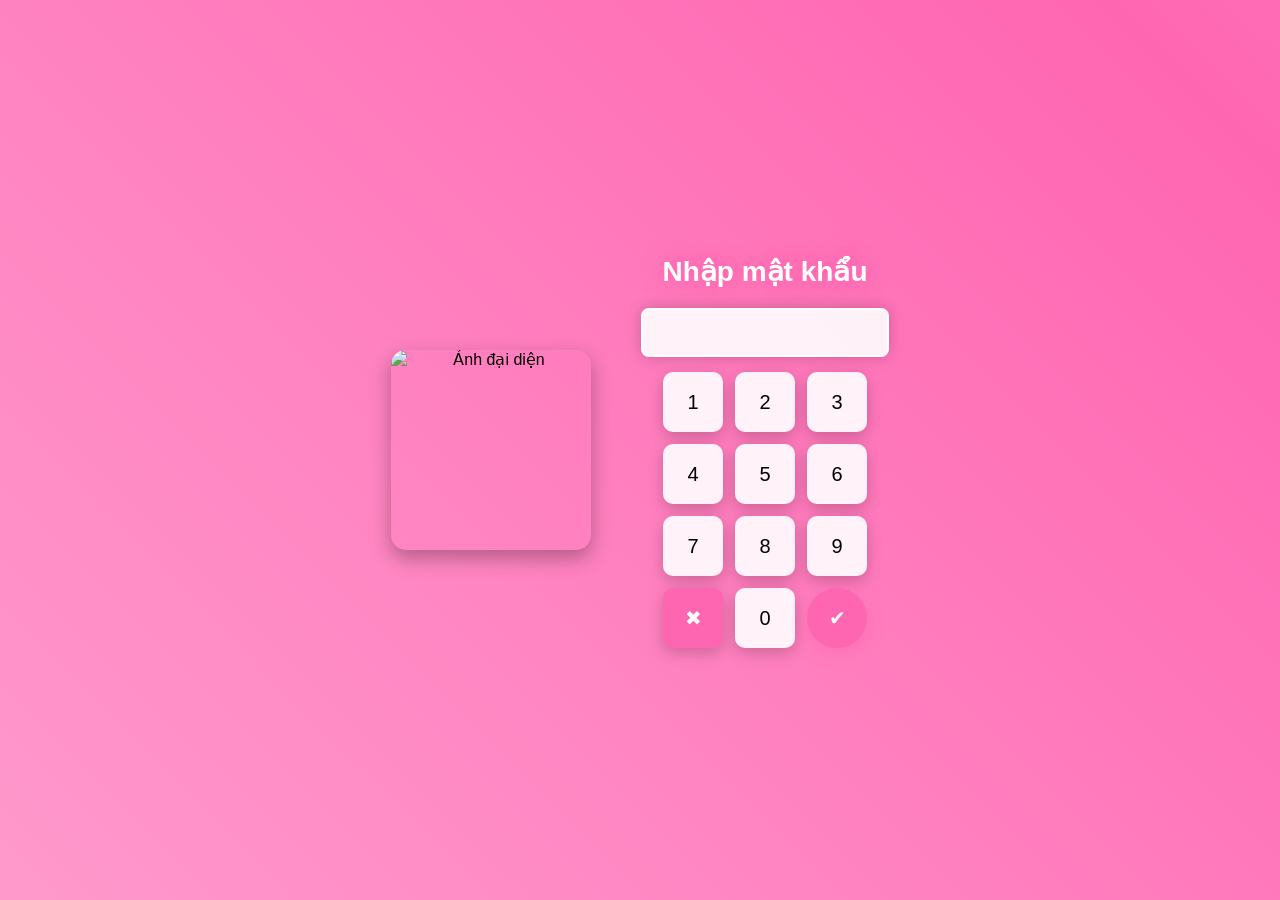
==== index.html @ f803abf9 "Add files via upload" ====
<!DOCTYPE html>
<html lang="vi">
<head>
  <meta charset="UTF-8" />
  <meta name="viewport" content="width=device-width, initial-scale=1.0" />
  <title>Nhập Mật Khẩu</title>
  <link rel="stylesheet" href="styles.css" />
  <script src="script.js" defer></script>
</head>
<body>
  <div class="lock-screen">
   <form class="password-form" id="passwordForm">
  <img src="images/avatar.jpg" alt="Ảnh đại diện" class="password-form__avatar" />

  <div class="password-form__main">
    <h1 class="password-form__title">Nhập mật khẩu</h1>

    <div class="password-form__input-wrapper">
      <label for="passwordInput" class="sr-only">Mật khẩu</label>
      <input type="number" id="passwordInput" class="password-form__input" readonly />
    </div>

    <div class="keypad" id="keypad">
      <button type="button" class="keypad__button" data-value="1">1</button>
      <button type="button" class="keypad__button" data-value="2">2</button>
      <button type="button" class="keypad__button" data-value="3">3</button>
      <button type="button" class="keypad__button" data-value="4">4</button>
      <button type="button" class="keypad__button" data-value="5">5</button>
      <button type="button" class="keypad__button" data-value="6">6</button>
      <button type="button" class="keypad__button" data-value="7">7</button>
      <button type="button" class="keypad__button" data-value="8">8</button>
      <button type="button" class="keypad__button" data-value="9">9</button>
      <button type="button" class="keypad__button keypad__button--clear" data-action="clear">✖</button>
      <button type="button" class="keypad__button" data-value="0">0</button>
      <button type="submit" class="keypad__button keypad__button--submit" data-action="submit">✔</button>
    </div>
  </div>
</form>
  </div>
</body>
</html>
---- styles.css ----
:root {
  --pink-glow-1: rgba(255, 102, 178, 0.8);
  --pink-glow-2: rgba(255, 102, 178, 0.5);
  --pink-strong: #ff66b2;
  --bg-white-trans: rgba(255, 255, 255, 0.9);
}

body {
  margin: 0;
  font-family: Arial, sans-serif;
  background: linear-gradient(45deg, #ff99cc, #ff66b2, #ffb3d9, #ffe6f0);
  background-size: 400%;
  display: flex;
  justify-content: center;
  align-items: center;
  min-height: 100vh;
  overflow: hidden;
  animation: gradientBG 12s ease infinite;
}

.lock-screen {
  width: 100%;
  height: 100%;
  display: flex;
  justify-content: center;
  align-items: center;
  padding: 20px;
  box-sizing: border-box;
}

.password-form {
  display: flex;
  flex-direction: row;
  align-items: center;
  justify-content: center;
  gap: 50px;
  text-align: center;
}

.password-form__main {
  display: flex;
  flex-direction: column;
  align-items: center;
}

.password-form__title {
  color: #fff;
  font-size: 28px;
  font-weight: bold;
  margin-bottom: 20px;
  text-shadow: 0 0 10px var(--pink-glow-1), 0 0 20px var(--pink-glow-2);
  animation: glowText 2s ease-in-out infinite;
}

.password-form__avatar {
  width: 200px;
  height: 200px;
  border-radius: 15px;
  box-shadow: 0 8px 20px rgba(0, 0, 0, 0.3);
  transition: transform 0.3s ease, box-shadow 0.3s ease;
  object-fit: cover;
  animation: bounceAvatar 3s ease-in-out infinite;
}

.password-form__avatar:hover {
  transform: scale(1.1) rotate(5deg);
  box-shadow: 0 0 30px rgba(255, 102, 178, 0.7);
}

.password-form__input {
  width: 220px;
  padding: 12px;
  font-size: 18px;
  letter-spacing: 0.2em;
  margin-bottom: 15px;
  border: 2px solid #fff;
  border-radius: 8px;
  text-align: center;
  background-color: var(--bg-white-trans);
  transition: all 0.3s ease;
  box-shadow: 0 0 15px rgba(0, 0, 0, 0.2);
}

.password-form__input.incorrect {
  border-color: #f44336;
  animation: shake 0.5s ease;
}

.password-form__input.correct {
  border-color: #4CAF50;
  animation: pulseInput 1.5s ease-in-out infinite;
}

.keypad {
  display: grid;
  grid-template-columns: repeat(3, 1fr);
  gap: 12px;
  margin-bottom: 15px;
}

.keypad__button {
  width: 60px;
  height: 60px;
  font-size: 20px;
  border: none;
  background-color: var(--bg-white-trans);
  border-radius: 10px;
  cursor: pointer;
  box-shadow: 0 5px 15px rgba(0, 0, 0, 0.2);
  transition: all 0.2s ease;
}

.keypad__button:hover {
  background-color: var(--pink-strong);
  color: white;
  transform: translateY(-3px);
  box-shadow: 0 8px 20px rgba(255, 102, 178, 0.5);
}

.keypad__button:active {
  transform: translateY(0);
  box-shadow: 0 3px 10px rgba(0, 0, 0, 0.2);
}

.keypad__button--clear {
  background-color: var(--pink-strong);
  color: white;
  grid-column: 1;
}

.keypad__button[data-value="0"] {
  grid-column: 2;
}

.keypad__button--submit {
  background-color: var(--pink-strong);
  color: white;
  border-radius: 50%;
  box-shadow: 0 5px 15px rgba(255, 102, 178, 0.5);
  animation: glowSubmit 2s ease-in-out infinite;
  grid-column: 3;
}

.keypad__button--submit:hover {
  transform: scale(1.2) rotate(10deg);
  box-shadow: 0 0 30px rgba(255, 102, 178, 0.8);
}

.keypad__button--submit:active {
  transform: scale(0.95);
}

@keyframes gradientBG {
  0% { background-position: 0% 50%; }
  50% { background-position: 100% 50%; }
  100% { background-position: 0% 50%; }
}

@keyframes glowText {
  0%, 100% { text-shadow: 0 0 10px var(--pink-glow-1), 0 0 20px var(--pink-glow-2); }
  50% { text-shadow: 0 0 20px rgba(255, 102, 178, 1), 0 0 30px rgba(255, 102, 178, 0.7); }
}

@keyframes bounceAvatar {
  0%, 100% { transform: translateY(0); }
  50% { transform: translateY(-10px); }
}

@keyframes pulseInput {
  0%, 100% { box-shadow: 0 0 20px rgba(255, 102, 178, 0.8); border-color: #4CAF50;}
  50% { box-shadow: 0 0 30px rgba(255, 102, 178, 1); border-color: #4CAF50;}
}

@keyframes shake {
  0%, 100% { transform: translateX(0); }
  10%, 30%, 50%, 70%, 90% { transform: translateX(-5px); }
  20%, 40%, 60%, 80% { transform: translateX(5px); }
}

@keyframes glowSubmit {
  0%, 100% { box-shadow: 0 0 15px rgba(255, 102, 178, 0.5); }
  50% { box-shadow: 0 0 25px rgba(255, 102, 178, 0.9); }
}

.heart-particle {
  position: absolute;
  top: -20px;
  width: 20px;
  height: 20px;
  clip-path: path('M10 3.22l-.61-.6C7.4 1.13 4.26 1.77 3 3.84 1.27 6.46 2.07 10.29 5.5 13.56l4.5 4.5 4.5-4.5c3.43-3.27 4.23-7.1 2.5-9.72-1.26-2.07-4.4-2.71-6.39-1.22l-.61.6z');
  animation-name: floatHeart;
  animation-timing-function: linear;
  animation-iteration-count: infinite;
  opacity: 0.8;
  z-index: -1;
}

@keyframes floatHeart {
  from {
    transform: translateY(0) rotate(0deg);
    opacity: 0.8;
  }
  to {
    transform: translateY(105vh) rotate(360deg);
    opacity: 0;
  }
}

@media (max-width: 768px) {
  .password-form {
    flex-direction: column;
    gap: 20px;
  }

  .password-form__avatar {
    width: 150px;
    height: 150px;
  }

  .password-form__title {
    font-size: 24px;
    margin-bottom: 10px;
  }

  .password-form__input {
    width: 200px;
  }

  .keypad {
    gap: 10px;
  }

  .keypad__button {
    width: 55px;
    height: 55px;
    font-size: 18px;
  }
}

.sr-only {
  position: absolute;
  width: 1px;
  height: 1px;
  padding: 0;
  margin: -1px;
  overflow: hidden;
  clip: rect(0, 0, 0, 0);
  white-space: nowrap;
  border: 0;
}
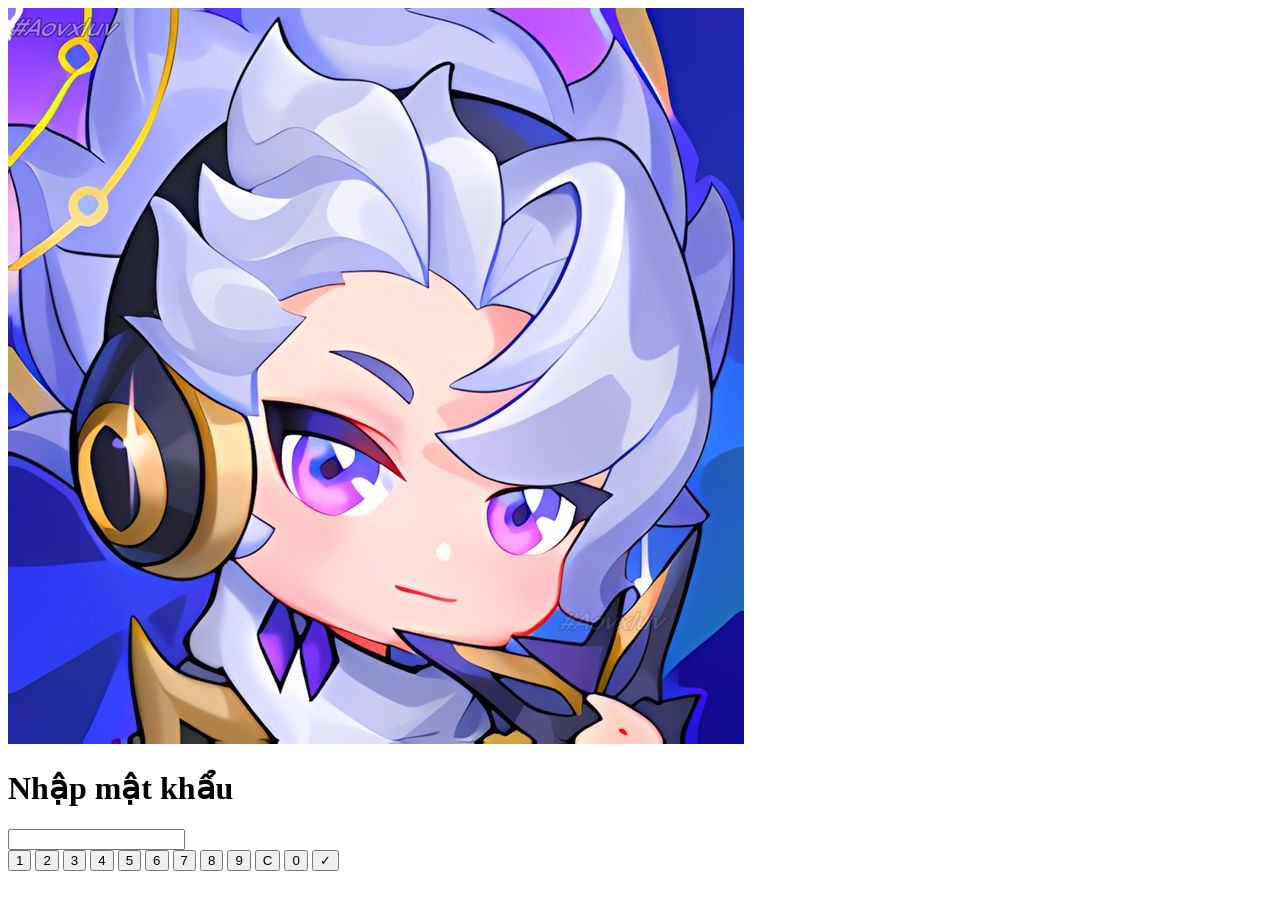
==== commit f847dabd: "Update index.html" ====
--- a/index.html
+++ b/index.html
@@ -2,40 +2,36 @@
 <html lang="vi">
 <head>
   <meta charset="UTF-8" />
-  <meta name="viewport" content="width=device-width, initial-scale=1.0" />
+  <meta name="viewport" content="width=device-width, initial-scale=1.0, maximum-scale=1.0, user-scalable=no" />
   <title>Nhập Mật Khẩu</title>
-  <link rel="stylesheet" href="styles.css" />
+  <link rel=\"stylesheet\" href="styles.css" />
   <script src="script.js" defer></script>
 </head>
 <body>
   <div class="lock-screen">
-   <form class="password-form" id="passwordForm">
-  <img src="images/avatar.jpg" alt="Ảnh đại diện" class="password-form__avatar" />
-
-  <div class="password-form__main">
-    <h1 class="password-form__title">Nhập mật khẩu</h1>
-
-    <div class="password-form__input-wrapper">
-      <label for="passwordInput" class="sr-only">Mật khẩu</label>
-      <input type="number" id="passwordInput" class="password-form__input" readonly />
-    </div>
-
-    <div class="keypad" id="keypad">
-      <button type="button" class="keypad__button" data-value="1">1</button>
-      <button type="button" class="keypad__button" data-value="2">2</button>
-      <button type="button" class="keypad__button" data-value="3">3</button>
-      <button type="button" class="keypad__button" data-value="4">4</button>
-      <button type="button" class="keypad__button" data-value="5">5</button>
-      <button type="button" class="keypad__button" data-value="6">6</button>
-      <button type="button" class="keypad__button" data-value="7">7</button>
-      <button type="button" class="keypad__button" data-value="8">8</button>
-      <button type="button" class="keypad__button" data-value="9">9</button>
-      <button type="button" class="keypad__button keypad__button--clear" data-action="clear">✖</button>
-      <button type="button" class="keypad__button" data-value="0">0</button>
-      <button type="submit" class="keypad__button keypad__button--submit" data-action="submit">✔</button>
-    </div>
-  </div>
-</form>
+    <form class="password-form" id="passwordForm">
+      <img src="images/avatar.jpg" alt="Ảnh đại diện" class="password-form__avatar" />
+      <div class="password-form__main">
+        <h1 class="password-form__title">Nhập mật khẩu</h1>
+        <div class="password-form__input-wrapper">
+          <input type="password" id="passwordInput" class="password-form__input" readonly />
+        </div>
+        <div class="keypad" id="keypad">
+          <button type="button" class="keypad__button" data-value="1">1</button>
+          <button type="button" class="keypad__button" data-value="2">2</button>
+          <button type="button" class="keypad__button" data-value="3">3</button>
+          <button type="button" class="keypad__button" data-value="4">4</button>
+          <button type="button" class="keypad__button" data-value="5">5</button>
+          <button type="button" class="keypad__button" data-value="6">6</button>
+          <button type="button" class="keypad__button" data-value="7">7</button>
+          <button type="button" class="keypad__button" data-value="8">8</button>
+          <button type="button" class="keypad__button" data-value="9">9</button>
+          <button type="button" class="keypad__button" data-action="clear">C</button>
+          <button type="button" class="keypad__button" data-value="0">0</button>
+          <button type="button" class="keypad__button" data-action="submit">✓</button>
+        </div>
+      </div>
+    </form>
   </div>
 </body>
 </html>
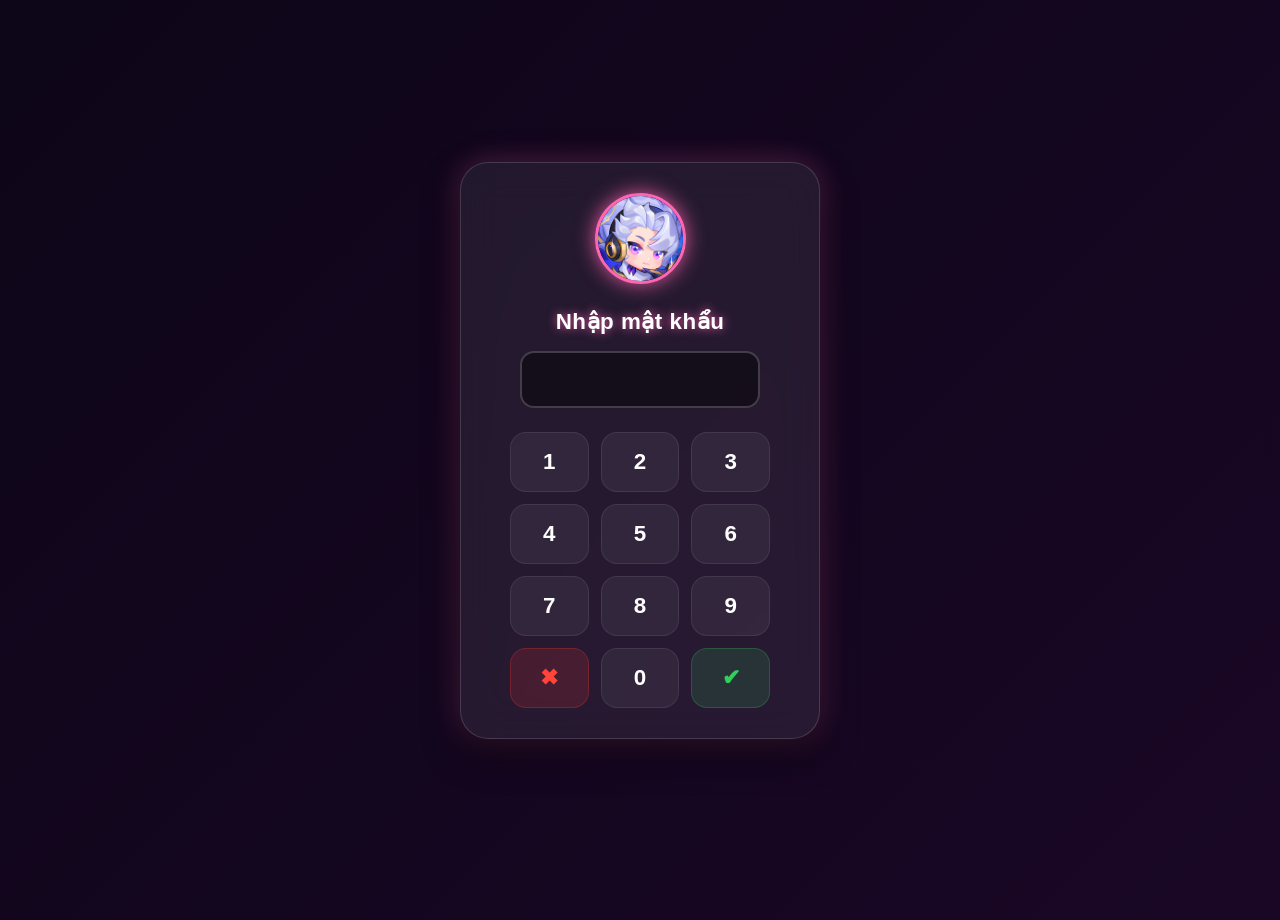
==== commit 7675d9a1: "Update index.html" ====
--- a/index.html
+++ b/index.html
@@ -2,20 +2,24 @@
 <html lang="vi">
 <head>
   <meta charset="UTF-8" />
-  <meta name="viewport" content="width=device-width, initial-scale=1.0, maximum-scale=1.0, user-scalable=no" />
+  <meta name="viewport" content="width=device-width, initial-scale=1.0" />
   <title>Nhập Mật Khẩu</title>
-  <link rel=\"stylesheet\" href="styles.css" />
+  <link rel="stylesheet" href="styles.css" />
   <script src="script.js" defer></script>
 </head>
 <body>
   <div class="lock-screen">
     <form class="password-form" id="passwordForm">
       <img src="images/avatar.jpg" alt="Ảnh đại diện" class="password-form__avatar" />
+
       <div class="password-form__main">
         <h1 class="password-form__title">Nhập mật khẩu</h1>
+
         <div class="password-form__input-wrapper">
-          <input type="password" id="passwordInput" class="password-form__input" readonly />
+          <label for="passwordInput" class="sr-only">Mật khẩu</label>
+          <input type="number" id="passwordInput" class="password-form__input" readonly />
         </div>
+
         <div class="keypad" id="keypad">
           <button type="button" class="keypad__button" data-value="1">1</button>
           <button type="button" class="keypad__button" data-value="2">2</button>
@@ -26,9 +30,9 @@
           <button type="button" class="keypad__button" data-value="7">7</button>
           <button type="button" class="keypad__button" data-value="8">8</button>
           <button type="button" class="keypad__button" data-value="9">9</button>
-          <button type="button" class="keypad__button" data-action="clear">C</button>
+          <button type="button" class="keypad__button keypad__button--clear" data-action="clear">✖</button>
           <button type="button" class="keypad__button" data-value="0">0</button>
-          <button type="button" class="keypad__button" data-action="submit">✓</button>
+          <button type="submit" class="keypad__button keypad__button--submit" data-action="submit">✔</button>
         </div>
       </div>
     </form>
--- a/styles.css
+++ b/styles.css
@@ -1,240 +1,230 @@
 :root {
-  --pink-glow-1: rgba(255, 102, 178, 0.8);
-  --pink-glow-2: rgba(255, 102, 178, 0.5);
+  --pink-glow-1: rgba(255, 102, 178, 0.85);
+  --pink-glow-2: rgba(255, 102, 178, 0.3);
   --pink-strong: #ff66b2;
-  --bg-white-trans: rgba(255, 255, 255, 0.9);
-}
-
+  --bg-glass: rgba(255, 255, 255, 0.08); /* Lớp kính mờ cao cấp */
+  --border-glass: rgba(255, 255, 255, 0.15);
+}
+
+/* Đặt lại toàn bộ cấu trúc nền */
 body {
   margin: 0;
-  font-family: Arial, sans-serif;
-  background: linear-gradient(45deg, #ff99cc, #ff66b2, #ffb3d9, #ffe6f0);
-  background-size: 400%;
+  padding: 0;
+  font-family: -apple-system, BlinkMacSystemFont, 'Segoe UI', Roboto, Helvetica, Arial, sans-serif;
+  background: linear-gradient(135deg, #0d0518, #260933, #050b1e); /* Nền tối sâu làm nổi bật Neon */
+  background-size: 400% 400%;
   display: flex;
   justify-content: center;
   align-items: center;
   min-height: 100vh;
   overflow: hidden;
-  animation: gradientBG 12s ease infinite;
-}
-
+  position: relative;
+  animation: premiumGradient 15s ease infinite;
+}
+
+@keyframes premiumGradient {
+  0% { background-position: 0% 50%; }
+  50% { background-position: 100% 50%; }
+  100% { background-position: 0% 50%; }
+}
+
+/* Khung bọc ngoài */
 .lock-screen {
   width: 100%;
-  height: 100%;
-  display: flex;
-  justify-content: center;
-  align-items: center;
-  padding: 20px;
+  display: flex;
+  justify-content: center;
+  align-items: center;
+  padding: 16px;
   box-sizing: border-box;
-}
-
+  z-index: 2;
+}
+
+/* FORM CHÍNH: Tối ưu hàng dọc chuẩn Mobile, không lo vỡ khung */
 .password-form {
-  display: flex;
-  flex-direction: row;
-  align-items: center;
-  justify-content: center;
-  gap: 50px;
+  background: var(--bg-glass);
+  backdrop-filter: blur(20px);
+  -webkit-backdrop-filter: blur(20px);
+  border: 1px solid var(--border-glass);
+  padding: 30px 24px;
+  border-radius: 28px;
+  display: flex;
+  flex-direction: column; /* Đổi sang hàng dọc để dồn mọi thứ gọn gàng */
+  align-items: center;
+  justify-content: center;
+  gap: 24px;
+  width: 100%;
+  max-width: 360px; /* Giới hạn vừa vặn màn hình điện thoại nhỏ nhất */
+  box-shadow: 0 15px 35px rgba(0, 0, 0, 0.5), 0 0 30px var(--pink-glow-2);
+  box-sizing: border-box;
+}
+
+/* Ảnh đại diện Avatar */
+.password-form__avatar {
+  width: 85px;
+  height: 85px;
+  border-radius: 50%;
+  object-fit: cover;
+  border: 3px solid var(--pink-strong);
+  box-shadow: 0 0 20px var(--pink-glow-1);
+}
+
+.password-form__main {
+  width: 100%;
+  display: flex;
+  flex-direction: column;
+  align-items: center;
+  gap: 16px;
+}
+
+.password-form__title {
+  color: #ffffff;
+  font-size: 1.4rem;
+  margin: 0;
+  font-weight: 600;
+  letter-spacing: 0.5px;
+  text-shadow: 0 0 10px var(--pink-glow-1);
+}
+
+/* Khu vực ô input mật khẩu */
+.password-form__input-wrapper {
+  width: 100%;
+  display: flex;
+  justify-content: center;
+}
+
+.password-form__input {
+  width: 100%;
+  max-width: 240px;
+  padding: 12px;
+  font-size: 1.6rem;
+  letter-spacing: 6px;
   text-align: center;
-}
-
-.password-form__main {
-  display: flex;
-  flex-direction: column;
-  align-items: center;
-}
-
-.password-form__title {
-  color: #fff;
-  font-size: 28px;
-  font-weight: bold;
-  margin-bottom: 20px;
-  text-shadow: 0 0 10px var(--pink-glow-1), 0 0 20px var(--pink-glow-2);
-  animation: glowText 2s ease-in-out infinite;
-}
-
-.password-form__avatar {
-  width: 200px;
-  height: 200px;
-  border-radius: 15px;
-  box-shadow: 0 8px 20px rgba(0, 0, 0, 0.3);
-  transition: transform 0.3s ease, box-shadow 0.3s ease;
-  object-fit: cover;
-  animation: bounceAvatar 3s ease-in-out infinite;
-}
-
-.password-form__avatar:hover {
-  transform: scale(1.1) rotate(5deg);
-  box-shadow: 0 0 30px rgba(255, 102, 178, 0.7);
-}
-
-.password-form__input {
-  width: 220px;
-  padding: 12px;
-  font-size: 18px;
-  letter-spacing: 0.2em;
-  margin-bottom: 15px;
-  border: 2px solid #fff;
-  border-radius: 8px;
-  text-align: center;
-  background-color: var(--bg-white-trans);
-  transition: all 0.3s ease;
-  box-shadow: 0 0 15px rgba(0, 0, 0, 0.2);
-}
-
-.password-form__input.incorrect {
-  border-color: #f44336;
-  animation: shake 0.5s ease;
-}
-
-.password-form__input.correct {
-  border-color: #4CAF50;
-  animation: pulseInput 1.5s ease-in-out infinite;
-}
-
+  background: rgba(0, 0, 0, 0.45);
+  border: 2px solid rgba(255, 255, 255, 0.2);
+  border-radius: 14px;
+  color: #ffffff;
+  outline: none;
+  transition: all 0.3s cubic-bezier(0.4, 0, 0.2, 1);
+  box-sizing: border-box;
+}
+
+.password-form__input:focus {
+  border-color: var(--pink-strong);
+  box-shadow: 0 0 15px var(--pink-glow-1);
+}
+
+/* BÀN PHÍM SỐ: Chia 3 cột đều đặn không bị lệch */
 .keypad {
   display: grid;
   grid-template-columns: repeat(3, 1fr);
   gap: 12px;
-  margin-bottom: 15px;
-}
-
+  width: 100%;
+  max-width: 260px;
+  margin-top: 8px;
+}
+
+/* NÚT BẤM SỐ: Ép kích thước cố định dạng tròn vuông cực đẹp */
 .keypad__button {
-  width: 60px;
-  height: 60px;
-  font-size: 20px;
-  border: none;
-  background-color: var(--bg-white-trans);
-  border-radius: 10px;
+  background: rgba(255, 255, 255, 0.06);
+  border: 1px solid rgba(255, 255, 255, 0.08);
+  color: #ffffff;
+  font-size: 1.4rem;
+  font-weight: 600;
+  height: 60px; /* Định hình chiều cao cố định để không bị dãn dọc */
+  border-radius: 16px;
   cursor: pointer;
-  box-shadow: 0 5px 15px rgba(0, 0, 0, 0.2);
+  display: flex;
+  justify-content: center;
+  align-items: center;
   transition: all 0.2s ease;
-}
-
-.keypad__button:hover {
-  background-color: var(--pink-strong);
-  color: white;
-  transform: translateY(-3px);
-  box-shadow: 0 8px 20px rgba(255, 102, 178, 0.5);
-}
-
+  user-select: none;
+  -webkit-tap-highlight-color: transparent; /* Bỏ viền xanh khi chạm trên điện thoại */
+}
+
+/* Hiệu ứng chạm/di chuột vào phím */
 .keypad__button:active {
-  transform: translateY(0);
-  box-shadow: 0 3px 10px rgba(0, 0, 0, 0.2);
-}
-
-.keypad__button--clear {
-  background-color: var(--pink-strong);
-  color: white;
-  grid-column: 1;
-}
-
-.keypad__button[data-value="0"] {
-  grid-column: 2;
-}
-
-.keypad__button--submit {
-  background-color: var(--pink-strong);
-  color: white;
-  border-radius: 50%;
-  box-shadow: 0 5px 15px rgba(255, 102, 178, 0.5);
-  animation: glowSubmit 2s ease-in-out infinite;
-  grid-column: 3;
-}
-
-.keypad__button--submit:hover {
-  transform: scale(1.2) rotate(10deg);
-  box-shadow: 0 0 30px rgba(255, 102, 178, 0.8);
-}
-
-.keypad__button--submit:active {
+  background: var(--pink-strong);
+  color: #ffffff;
+  box-shadow: 0 0 18px var(--pink-strong);
   transform: scale(0.95);
 }
 
-@keyframes gradientBG {
-  0% { background-position: 0% 50%; }
-  50% { background-position: 100% 50%; }
-  100% { background-position: 0% 50%; }
-}
-
-@keyframes glowText {
-  0%, 100% { text-shadow: 0 0 10px var(--pink-glow-1), 0 0 20px var(--pink-glow-2); }
-  50% { text-shadow: 0 0 20px rgba(255, 102, 178, 1), 0 0 30px rgba(255, 102, 178, 0.7); }
-}
-
-@keyframes bounceAvatar {
-  0%, 100% { transform: translateY(0); }
-  50% { transform: translateY(-10px); }
-}
-
-@keyframes pulseInput {
-  0%, 100% { box-shadow: 0 0 20px rgba(255, 102, 178, 0.8); border-color: #4CAF50;}
-  50% { box-shadow: 0 0 30px rgba(255, 102, 178, 1); border-color: #4CAF50;}
-}
-
-@keyframes shake {
+@media (hover: hover) {
+  .keypad__button:hover {
+    background: rgba(255, 255, 255, 0.15);
+    border-color: rgba(255, 255, 255, 0.3);
+  }
+}
+
+/* Nút Xóa (Clear) đặc biệt màu đỏ dịu */
+.keypad__button[data-action="clear"] {
+  background: rgba(255, 59, 48, 0.15);
+  border-color: rgba(255, 59, 48, 0.25);
+  color: #ff453a;
+}
+.keypad__button[data-action="clear"]:active {
+  background: #ff3b30;
+  color: #fff;
+  box-shadow: 0 0 15px #ff3b30;
+}
+
+/* Nút OK (Submit) đặc biệt màu xanh Neon phát sáng */
+.keypad__button[data-action="submit"] {
+  background: rgba(52, 199, 89, 0.15);
+  border-color: rgba(52, 199, 89, 0.25);
+  color: #30d158;
+  animation: glowSubmitPulse 2s infinite ease-in-out; /* Nhịp đập phát sáng ngầm */
+}
+.keypad__button[data-action="submit"]:active {
+  background: #34c759;
+  color: #fff;
+  box-shadow: 0 0 15px #34c759;
+}
+
+@keyframes glowSubmitPulse {
+  0%, 100% { box-shadow: 0 0 5px rgba(52, 199, 89, 0.2); }
+  50% { box-shadow: 0 0 15px rgba(52, 199, 89, 0.5); }
+}
+
+/* Trạng thái phản hồi khi nhập mật khẩu */
+.password-form__input.correct {
+  border-color: #30d158;
+  box-shadow: 0 0 18px #30d158;
+  background: rgba(48, 209, 88, 0.15);
+}
+
+.password-form__input.incorrect {
+  border-color: #ff453a;
+  box-shadow: 0 0 18px #ff453a;
+  background: rgba(255, 69, 58, 0.15);
+  animation: lockShake 0.4s ease;
+}
+
+@keyframes lockShake {
   0%, 100% { transform: translateX(0); }
-  10%, 30%, 50%, 70%, 90% { transform: translateX(-5px); }
-  20%, 40%, 60%, 80% { transform: translateX(5px); }
-}
-
-@keyframes glowSubmit {
-  0%, 100% { box-shadow: 0 0 15px rgba(255, 102, 178, 0.5); }
-  50% { box-shadow: 0 0 25px rgba(255, 102, 178, 0.9); }
-}
-
+  20%, 60% { transform: translateX(-6px); }
+  40%, 80% { transform: translateX(6px); }
+}
+
+/* HẠT TIM BAY LẬP LÒE NỀN: Sang trọng, nhẹ nhàng */
 .heart-particle {
   position: absolute;
-  top: -20px;
-  width: 20px;
-  height: 20px;
-  clip-path: path('M10 3.22l-.61-.6C7.4 1.13 4.26 1.77 3 3.84 1.27 6.46 2.07 10.29 5.5 13.56l4.5 4.5 4.5-4.5c3.43-3.27 4.23-7.1 2.5-9.72-1.26-2.07-4.4-2.71-6.39-1.22l-.61.6z');
-  animation-name: floatHeart;
-  animation-timing-function: linear;
-  animation-iteration-count: infinite;
-  opacity: 0.8;
-  z-index: -1;
-}
-
-@keyframes floatHeart {
-  from {
-    transform: translateY(0) rotate(0deg);
-    opacity: 0.8;
-  }
-  to {
-    transform: translateY(105vh) rotate(360deg);
-    opacity: 0;
-  }
-}
-
-@media (max-width: 768px) {
-  .password-form {
-    flex-direction: column;
-    gap: 20px;
-  }
-
-  .password-form__avatar {
-    width: 150px;
-    height: 150px;
-  }
-
-  .password-form__title {
-    font-size: 24px;
-    margin-bottom: 10px;
-  }
-
-  .password-form__input {
-    width: 200px;
-  }
-
-  .keypad {
-    gap: 10px;
-  }
-
-  .keypad__button {
-    width: 55px;
-    height: 55px;
-    font-size: 18px;
-  }
+  bottom: -20px;
+  width: 14px;
+  height: 14px;
+  background-color: var(--pink-strong);
+  clip-path: path('M12 21.35l-1.45-1.32C5.4 15.36 2 12.28 2 8.5 2 5.42 4.42 3 7.5 3c1.74 0 3.41.81 4.5 2.09C13.09 3.81 14.76 3 16.5 3 19.58 3 22 5.42 22 8.5c0 3.78-3.4 6.86-8.55 11.54L12 21.35z');
+  animation: floatUpwards 8s linear infinite;
+  opacity: 0;
+  pointer-events: none;
+  z-index: 1;
+}
+
+@keyframes floatUpwards {
+  0% { transform: translateY(0) rotate(0deg) scale(0.8); opacity: 0; }
+  10% { opacity: 0.5; }
+  90% { opacity: 0.4; }
+  100% { transform: translateY(-110vh) rotate(270deg) scale(0.5); opacity: 0; }
 }
 
 .sr-only {
@@ -245,6 +235,5 @@
   margin: -1px;
   overflow: hidden;
   clip: rect(0, 0, 0, 0);
-  white-space: nowrap;
   border: 0;
-}+}
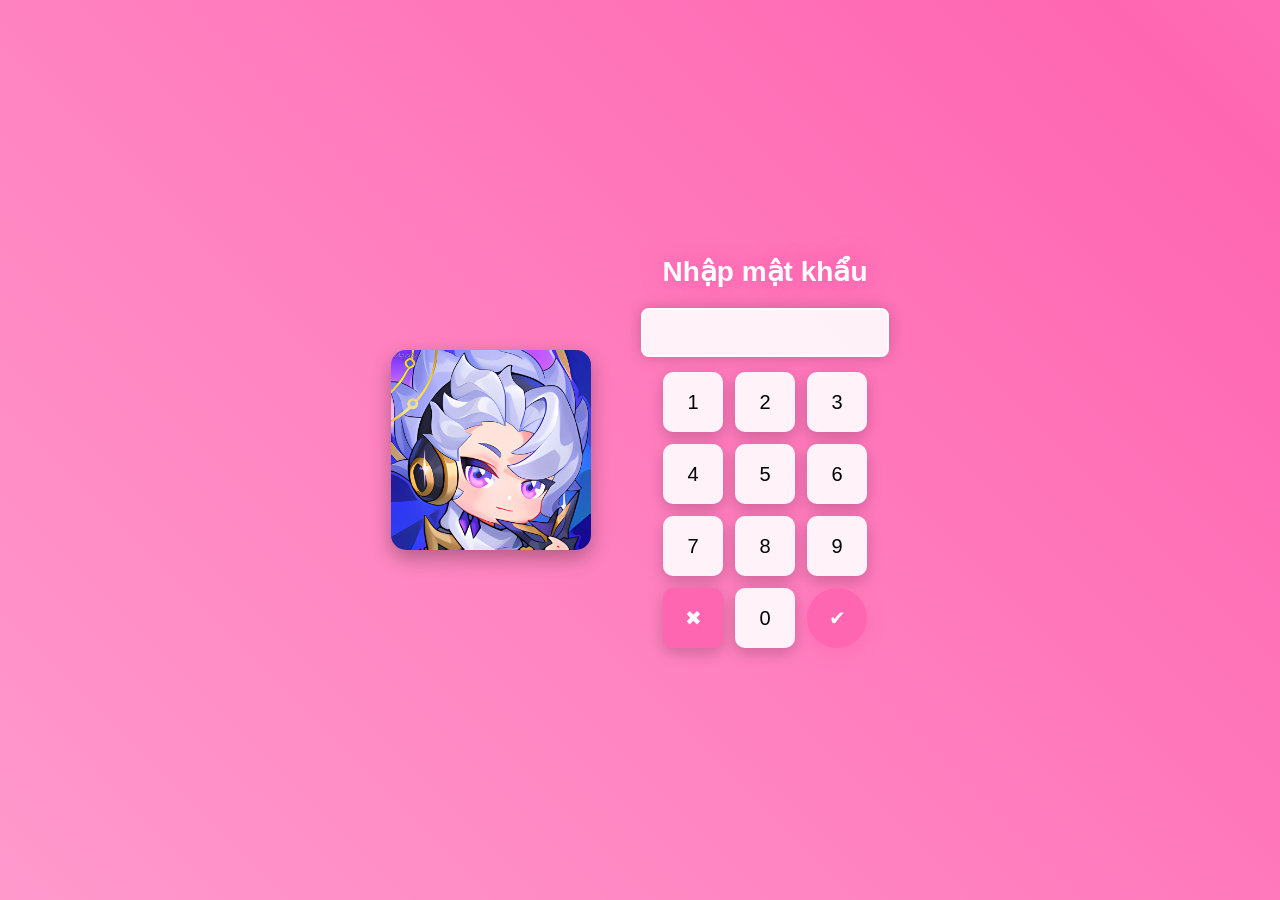
==== commit 1c5896ac: "Add files via upload" ====
--- a/index.html
+++ b/index.html
@@ -9,33 +9,33 @@
 </head>
 <body>
   <div class="lock-screen">
-    <form class="password-form" id="passwordForm">
-      <img src="images/avatar.jpg" alt="Ảnh đại diện" class="password-form__avatar" />
+   <form class="password-form" id="passwordForm">
+  <img src="images/avatar.jpg" alt="Ảnh đại diện" class="password-form__avatar" />
 
-      <div class="password-form__main">
-        <h1 class="password-form__title">Nhập mật khẩu</h1>
+  <div class="password-form__main">
+    <h1 class="password-form__title">Nhập mật khẩu</h1>
 
-        <div class="password-form__input-wrapper">
-          <label for="passwordInput" class="sr-only">Mật khẩu</label>
-          <input type="number" id="passwordInput" class="password-form__input" readonly />
-        </div>
+    <div class="password-form__input-wrapper">
+      <label for="passwordInput" class="sr-only">Mật khẩu</label>
+      <input type="number" id="passwordInput" class="password-form__input" readonly />
+    </div>
 
-        <div class="keypad" id="keypad">
-          <button type="button" class="keypad__button" data-value="1">1</button>
-          <button type="button" class="keypad__button" data-value="2">2</button>
-          <button type="button" class="keypad__button" data-value="3">3</button>
-          <button type="button" class="keypad__button" data-value="4">4</button>
-          <button type="button" class="keypad__button" data-value="5">5</button>
-          <button type="button" class="keypad__button" data-value="6">6</button>
-          <button type="button" class="keypad__button" data-value="7">7</button>
-          <button type="button" class="keypad__button" data-value="8">8</button>
-          <button type="button" class="keypad__button" data-value="9">9</button>
-          <button type="button" class="keypad__button keypad__button--clear" data-action="clear">✖</button>
-          <button type="button" class="keypad__button" data-value="0">0</button>
-          <button type="submit" class="keypad__button keypad__button--submit" data-action="submit">✔</button>
-        </div>
-      </div>
-    </form>
+    <div class="keypad" id="keypad">
+      <button type="button" class="keypad__button" data-value="1">1</button>
+      <button type="button" class="keypad__button" data-value="2">2</button>
+      <button type="button" class="keypad__button" data-value="3">3</button>
+      <button type="button" class="keypad__button" data-value="4">4</button>
+      <button type="button" class="keypad__button" data-value="5">5</button>
+      <button type="button" class="keypad__button" data-value="6">6</button>
+      <button type="button" class="keypad__button" data-value="7">7</button>
+      <button type="button" class="keypad__button" data-value="8">8</button>
+      <button type="button" class="keypad__button" data-value="9">9</button>
+      <button type="button" class="keypad__button keypad__button--clear" data-action="clear">✖</button>
+      <button type="button" class="keypad__button" data-value="0">0</button>
+      <button type="submit" class="keypad__button keypad__button--submit" data-action="submit">✔</button>
+    </div>
+  </div>
+</form>
   </div>
 </body>
 </html>
--- a/styles.css
+++ b/styles.css
@@ -1,230 +1,240 @@
 :root {
-  --pink-glow-1: rgba(255, 102, 178, 0.85);
-  --pink-glow-2: rgba(255, 102, 178, 0.3);
+  --pink-glow-1: rgba(255, 102, 178, 0.8);
+  --pink-glow-2: rgba(255, 102, 178, 0.5);
   --pink-strong: #ff66b2;
-  --bg-glass: rgba(255, 255, 255, 0.08); /* Lớp kính mờ cao cấp */
-  --border-glass: rgba(255, 255, 255, 0.15);
-}
-
-/* Đặt lại toàn bộ cấu trúc nền */
+  --bg-white-trans: rgba(255, 255, 255, 0.9);
+}
+
 body {
   margin: 0;
-  padding: 0;
-  font-family: -apple-system, BlinkMacSystemFont, 'Segoe UI', Roboto, Helvetica, Arial, sans-serif;
-  background: linear-gradient(135deg, #0d0518, #260933, #050b1e); /* Nền tối sâu làm nổi bật Neon */
-  background-size: 400% 400%;
+  font-family: Arial, sans-serif;
+  background: linear-gradient(45deg, #ff99cc, #ff66b2, #ffb3d9, #ffe6f0);
+  background-size: 400%;
   display: flex;
   justify-content: center;
   align-items: center;
   min-height: 100vh;
   overflow: hidden;
-  position: relative;
-  animation: premiumGradient 15s ease infinite;
-}
-
-@keyframes premiumGradient {
-  0% { background-position: 0% 50%; }
-  50% { background-position: 100% 50%; }
-  100% { background-position: 0% 50%; }
-}
-
-/* Khung bọc ngoài */
+  animation: gradientBG 12s ease infinite;
+}
+
 .lock-screen {
   width: 100%;
+  height: 100%;
   display: flex;
   justify-content: center;
   align-items: center;
-  padding: 16px;
+  padding: 20px;
   box-sizing: border-box;
-  z-index: 2;
-}
-
-/* FORM CHÍNH: Tối ưu hàng dọc chuẩn Mobile, không lo vỡ khung */
+}
+
 .password-form {
-  background: var(--bg-glass);
-  backdrop-filter: blur(20px);
-  -webkit-backdrop-filter: blur(20px);
-  border: 1px solid var(--border-glass);
-  padding: 30px 24px;
-  border-radius: 28px;
-  display: flex;
-  flex-direction: column; /* Đổi sang hàng dọc để dồn mọi thứ gọn gàng */
+  display: flex;
+  flex-direction: row;
   align-items: center;
   justify-content: center;
-  gap: 24px;
-  width: 100%;
-  max-width: 360px; /* Giới hạn vừa vặn màn hình điện thoại nhỏ nhất */
-  box-shadow: 0 15px 35px rgba(0, 0, 0, 0.5), 0 0 30px var(--pink-glow-2);
-  box-sizing: border-box;
-}
-
-/* Ảnh đại diện Avatar */
+  gap: 50px;
+  text-align: center;
+}
+
+.password-form__main {
+  display: flex;
+  flex-direction: column;
+  align-items: center;
+}
+
+.password-form__title {
+  color: #fff;
+  font-size: 28px;
+  font-weight: bold;
+  margin-bottom: 20px;
+  text-shadow: 0 0 10px var(--pink-glow-1), 0 0 20px var(--pink-glow-2);
+  animation: glowText 2s ease-in-out infinite;
+}
+
 .password-form__avatar {
-  width: 85px;
-  height: 85px;
-  border-radius: 50%;
+  width: 200px;
+  height: 200px;
+  border-radius: 15px;
+  box-shadow: 0 8px 20px rgba(0, 0, 0, 0.3);
+  transition: transform 0.3s ease, box-shadow 0.3s ease;
   object-fit: cover;
-  border: 3px solid var(--pink-strong);
-  box-shadow: 0 0 20px var(--pink-glow-1);
-}
-
-.password-form__main {
-  width: 100%;
-  display: flex;
-  flex-direction: column;
-  align-items: center;
-  gap: 16px;
-}
-
-.password-form__title {
-  color: #ffffff;
-  font-size: 1.4rem;
-  margin: 0;
-  font-weight: 600;
-  letter-spacing: 0.5px;
-  text-shadow: 0 0 10px var(--pink-glow-1);
-}
-
-/* Khu vực ô input mật khẩu */
-.password-form__input-wrapper {
-  width: 100%;
-  display: flex;
-  justify-content: center;
+  animation: bounceAvatar 3s ease-in-out infinite;
+}
+
+.password-form__avatar:hover {
+  transform: scale(1.1) rotate(5deg);
+  box-shadow: 0 0 30px rgba(255, 102, 178, 0.7);
 }
 
 .password-form__input {
-  width: 100%;
-  max-width: 240px;
+  width: 220px;
   padding: 12px;
-  font-size: 1.6rem;
-  letter-spacing: 6px;
+  font-size: 18px;
+  letter-spacing: 0.2em;
+  margin-bottom: 15px;
+  border: 2px solid #fff;
+  border-radius: 8px;
   text-align: center;
-  background: rgba(0, 0, 0, 0.45);
-  border: 2px solid rgba(255, 255, 255, 0.2);
-  border-radius: 14px;
-  color: #ffffff;
-  outline: none;
-  transition: all 0.3s cubic-bezier(0.4, 0, 0.2, 1);
-  box-sizing: border-box;
-}
-
-.password-form__input:focus {
-  border-color: var(--pink-strong);
-  box-shadow: 0 0 15px var(--pink-glow-1);
-}
-
-/* BÀN PHÍM SỐ: Chia 3 cột đều đặn không bị lệch */
+  background-color: var(--bg-white-trans);
+  transition: all 0.3s ease;
+  box-shadow: 0 0 15px rgba(0, 0, 0, 0.2);
+}
+
+.password-form__input.incorrect {
+  border-color: #f44336;
+  animation: shake 0.5s ease;
+}
+
+.password-form__input.correct {
+  border-color: #4CAF50;
+  animation: pulseInput 1.5s ease-in-out infinite;
+}
+
 .keypad {
   display: grid;
   grid-template-columns: repeat(3, 1fr);
   gap: 12px;
-  width: 100%;
-  max-width: 260px;
-  margin-top: 8px;
-}
-
-/* NÚT BẤM SỐ: Ép kích thước cố định dạng tròn vuông cực đẹp */
+  margin-bottom: 15px;
+}
+
 .keypad__button {
-  background: rgba(255, 255, 255, 0.06);
-  border: 1px solid rgba(255, 255, 255, 0.08);
-  color: #ffffff;
-  font-size: 1.4rem;
-  font-weight: 600;
-  height: 60px; /* Định hình chiều cao cố định để không bị dãn dọc */
-  border-radius: 16px;
+  width: 60px;
+  height: 60px;
+  font-size: 20px;
+  border: none;
+  background-color: var(--bg-white-trans);
+  border-radius: 10px;
   cursor: pointer;
-  display: flex;
-  justify-content: center;
-  align-items: center;
+  box-shadow: 0 5px 15px rgba(0, 0, 0, 0.2);
   transition: all 0.2s ease;
-  user-select: none;
-  -webkit-tap-highlight-color: transparent; /* Bỏ viền xanh khi chạm trên điện thoại */
-}
-
-/* Hiệu ứng chạm/di chuột vào phím */
+}
+
+.keypad__button:hover {
+  background-color: var(--pink-strong);
+  color: white;
+  transform: translateY(-3px);
+  box-shadow: 0 8px 20px rgba(255, 102, 178, 0.5);
+}
+
 .keypad__button:active {
-  background: var(--pink-strong);
-  color: #ffffff;
-  box-shadow: 0 0 18px var(--pink-strong);
+  transform: translateY(0);
+  box-shadow: 0 3px 10px rgba(0, 0, 0, 0.2);
+}
+
+.keypad__button--clear {
+  background-color: var(--pink-strong);
+  color: white;
+  grid-column: 1;
+}
+
+.keypad__button[data-value="0"] {
+  grid-column: 2;
+}
+
+.keypad__button--submit {
+  background-color: var(--pink-strong);
+  color: white;
+  border-radius: 50%;
+  box-shadow: 0 5px 15px rgba(255, 102, 178, 0.5);
+  animation: glowSubmit 2s ease-in-out infinite;
+  grid-column: 3;
+}
+
+.keypad__button--submit:hover {
+  transform: scale(1.2) rotate(10deg);
+  box-shadow: 0 0 30px rgba(255, 102, 178, 0.8);
+}
+
+.keypad__button--submit:active {
   transform: scale(0.95);
 }
 
-@media (hover: hover) {
-  .keypad__button:hover {
-    background: rgba(255, 255, 255, 0.15);
-    border-color: rgba(255, 255, 255, 0.3);
-  }
-}
-
-/* Nút Xóa (Clear) đặc biệt màu đỏ dịu */
-.keypad__button[data-action="clear"] {
-  background: rgba(255, 59, 48, 0.15);
-  border-color: rgba(255, 59, 48, 0.25);
-  color: #ff453a;
-}
-.keypad__button[data-action="clear"]:active {
-  background: #ff3b30;
-  color: #fff;
-  box-shadow: 0 0 15px #ff3b30;
-}
-
-/* Nút OK (Submit) đặc biệt màu xanh Neon phát sáng */
-.keypad__button[data-action="submit"] {
-  background: rgba(52, 199, 89, 0.15);
-  border-color: rgba(52, 199, 89, 0.25);
-  color: #30d158;
-  animation: glowSubmitPulse 2s infinite ease-in-out; /* Nhịp đập phát sáng ngầm */
-}
-.keypad__button[data-action="submit"]:active {
-  background: #34c759;
-  color: #fff;
-  box-shadow: 0 0 15px #34c759;
-}
-
-@keyframes glowSubmitPulse {
-  0%, 100% { box-shadow: 0 0 5px rgba(52, 199, 89, 0.2); }
-  50% { box-shadow: 0 0 15px rgba(52, 199, 89, 0.5); }
-}
-
-/* Trạng thái phản hồi khi nhập mật khẩu */
-.password-form__input.correct {
-  border-color: #30d158;
-  box-shadow: 0 0 18px #30d158;
-  background: rgba(48, 209, 88, 0.15);
-}
-
-.password-form__input.incorrect {
-  border-color: #ff453a;
-  box-shadow: 0 0 18px #ff453a;
-  background: rgba(255, 69, 58, 0.15);
-  animation: lockShake 0.4s ease;
-}
-
-@keyframes lockShake {
+@keyframes gradientBG {
+  0% { background-position: 0% 50%; }
+  50% { background-position: 100% 50%; }
+  100% { background-position: 0% 50%; }
+}
+
+@keyframes glowText {
+  0%, 100% { text-shadow: 0 0 10px var(--pink-glow-1), 0 0 20px var(--pink-glow-2); }
+  50% { text-shadow: 0 0 20px rgba(255, 102, 178, 1), 0 0 30px rgba(255, 102, 178, 0.7); }
+}
+
+@keyframes bounceAvatar {
+  0%, 100% { transform: translateY(0); }
+  50% { transform: translateY(-10px); }
+}
+
+@keyframes pulseInput {
+  0%, 100% { box-shadow: 0 0 20px rgba(255, 102, 178, 0.8); border-color: #4CAF50;}
+  50% { box-shadow: 0 0 30px rgba(255, 102, 178, 1); border-color: #4CAF50;}
+}
+
+@keyframes shake {
   0%, 100% { transform: translateX(0); }
-  20%, 60% { transform: translateX(-6px); }
-  40%, 80% { transform: translateX(6px); }
-}
-
-/* HẠT TIM BAY LẬP LÒE NỀN: Sang trọng, nhẹ nhàng */
+  10%, 30%, 50%, 70%, 90% { transform: translateX(-5px); }
+  20%, 40%, 60%, 80% { transform: translateX(5px); }
+}
+
+@keyframes glowSubmit {
+  0%, 100% { box-shadow: 0 0 15px rgba(255, 102, 178, 0.5); }
+  50% { box-shadow: 0 0 25px rgba(255, 102, 178, 0.9); }
+}
+
 .heart-particle {
   position: absolute;
-  bottom: -20px;
-  width: 14px;
-  height: 14px;
-  background-color: var(--pink-strong);
-  clip-path: path('M12 21.35l-1.45-1.32C5.4 15.36 2 12.28 2 8.5 2 5.42 4.42 3 7.5 3c1.74 0 3.41.81 4.5 2.09C13.09 3.81 14.76 3 16.5 3 19.58 3 22 5.42 22 8.5c0 3.78-3.4 6.86-8.55 11.54L12 21.35z');
-  animation: floatUpwards 8s linear infinite;
-  opacity: 0;
-  pointer-events: none;
-  z-index: 1;
-}
-
-@keyframes floatUpwards {
-  0% { transform: translateY(0) rotate(0deg) scale(0.8); opacity: 0; }
-  10% { opacity: 0.5; }
-  90% { opacity: 0.4; }
-  100% { transform: translateY(-110vh) rotate(270deg) scale(0.5); opacity: 0; }
+  top: -20px;
+  width: 20px;
+  height: 20px;
+  clip-path: path('M10 3.22l-.61-.6C7.4 1.13 4.26 1.77 3 3.84 1.27 6.46 2.07 10.29 5.5 13.56l4.5 4.5 4.5-4.5c3.43-3.27 4.23-7.1 2.5-9.72-1.26-2.07-4.4-2.71-6.39-1.22l-.61.6z');
+  animation-name: floatHeart;
+  animation-timing-function: linear;
+  animation-iteration-count: infinite;
+  opacity: 0.8;
+  z-index: -1;
+}
+
+@keyframes floatHeart {
+  from {
+    transform: translateY(0) rotate(0deg);
+    opacity: 0.8;
+  }
+  to {
+    transform: translateY(105vh) rotate(360deg);
+    opacity: 0;
+  }
+}
+
+@media (max-width: 768px) {
+  .password-form {
+    flex-direction: column;
+    gap: 20px;
+  }
+
+  .password-form__avatar {
+    width: 150px;
+    height: 150px;
+  }
+
+  .password-form__title {
+    font-size: 24px;
+    margin-bottom: 10px;
+  }
+
+  .password-form__input {
+    width: 200px;
+  }
+
+  .keypad {
+    gap: 10px;
+  }
+
+  .keypad__button {
+    width: 55px;
+    height: 55px;
+    font-size: 18px;
+  }
 }
 
 .sr-only {
@@ -235,5 +245,6 @@
   margin: -1px;
   overflow: hidden;
   clip: rect(0, 0, 0, 0);
+  white-space: nowrap;
   border: 0;
-}
+}
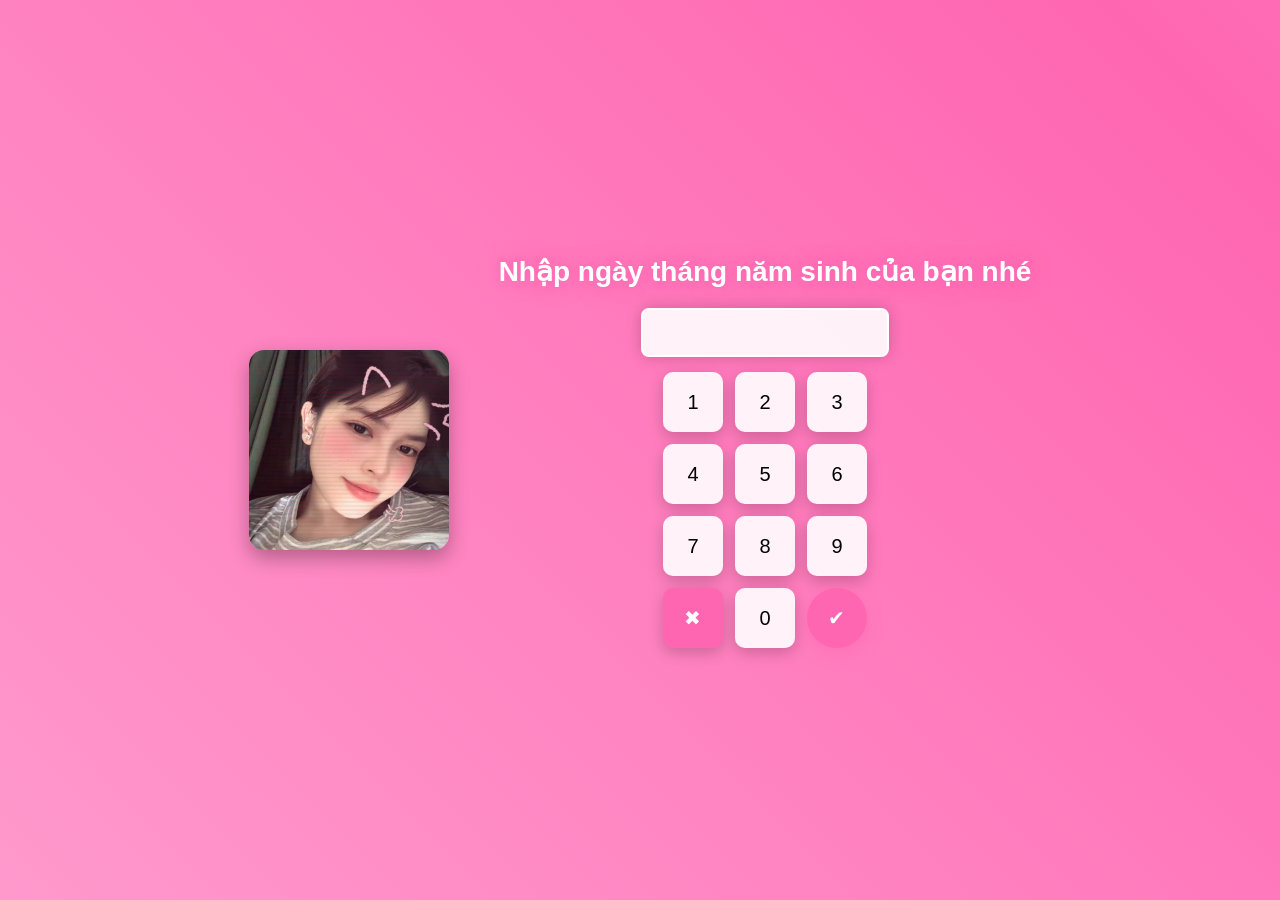
==== commit e5a8e7d4: "Update index.html" ====
--- a/index.html
+++ b/index.html
@@ -3,39 +3,39 @@
 <head>
   <meta charset="UTF-8" />
   <meta name="viewport" content="width=device-width, initial-scale=1.0" />
-  <title>Nhập Mật Khẩu</title>
+  <title>NHẬP NGÀY SINH </title>
   <link rel="stylesheet" href="styles.css" />
   <script src="script.js" defer></script>
 </head>
 <body>
   <div class="lock-screen">
-   <form class="password-form" id="passwordForm">
-  <img src="images/avatar.jpg" alt="Ảnh đại diện" class="password-form__avatar" />
+    <form class="password-form" id="passwordForm">
+      <img src="images/avatar.jpg" alt="Ảnh đại diện" class="password-form__avatar" />
 
-  <div class="password-form__main">
-    <h1 class="password-form__title">Nhập mật khẩu</h1>
+      <div class="password-form__main">
+        <h1 class="password-form__title">Nhập ngày tháng năm sinh của bạn nhé</h1>
 
-    <div class="password-form__input-wrapper">
-      <label for="passwordInput" class="sr-only">Mật khẩu</label>
-      <input type="number" id="passwordInput" class="password-form__input" readonly />
-    </div>
+        <div class="password-form__input-wrapper">
+          <label for="passwordInput" class="sr-only">VD : 240797</label>
+          <input type="number" id="passwordInput" class="password-form__input" readonly />
+        </div>
 
-    <div class="keypad" id="keypad">
-      <button type="button" class="keypad__button" data-value="1">1</button>
-      <button type="button" class="keypad__button" data-value="2">2</button>
-      <button type="button" class="keypad__button" data-value="3">3</button>
-      <button type="button" class="keypad__button" data-value="4">4</button>
-      <button type="button" class="keypad__button" data-value="5">5</button>
-      <button type="button" class="keypad__button" data-value="6">6</button>
-      <button type="button" class="keypad__button" data-value="7">7</button>
-      <button type="button" class="keypad__button" data-value="8">8</button>
-      <button type="button" class="keypad__button" data-value="9">9</button>
-      <button type="button" class="keypad__button keypad__button--clear" data-action="clear">✖</button>
-      <button type="button" class="keypad__button" data-value="0">0</button>
-      <button type="submit" class="keypad__button keypad__button--submit" data-action="submit">✔</button>
-    </div>
-  </div>
-</form>
+        <div class="keypad" id="keypad">
+          <button type="button" class="keypad__button" data-value="1">1</button>
+          <button type="button" class="keypad__button" data-value="2">2</button>
+          <button type="button" class="keypad__button" data-value="3">3</button>
+          <button type="button" class="keypad__button" data-value="4">4</button>
+          <button type="button" class="keypad__button" data-value="5">5</button>
+          <button type="button" class="keypad__button" data-value="6">6</button>
+          <button type="button" class="keypad__button" data-value="7">7</button>
+          <button type="button" class="keypad__button" data-value="8">8</button>
+          <button type="button" class="keypad__button" data-value="9">9</button>
+          <button type="button" class="keypad__button keypad__button--clear" data-action="clear">✖</button>
+          <button type="button" class="keypad__button" data-value="0">0</button>
+          <button type="submit" class="keypad__button keypad__button--submit" data-action="submit">✔</button>
+        </div>
+      </div>
+    </form>
   </div>
 </body>
 </html>
